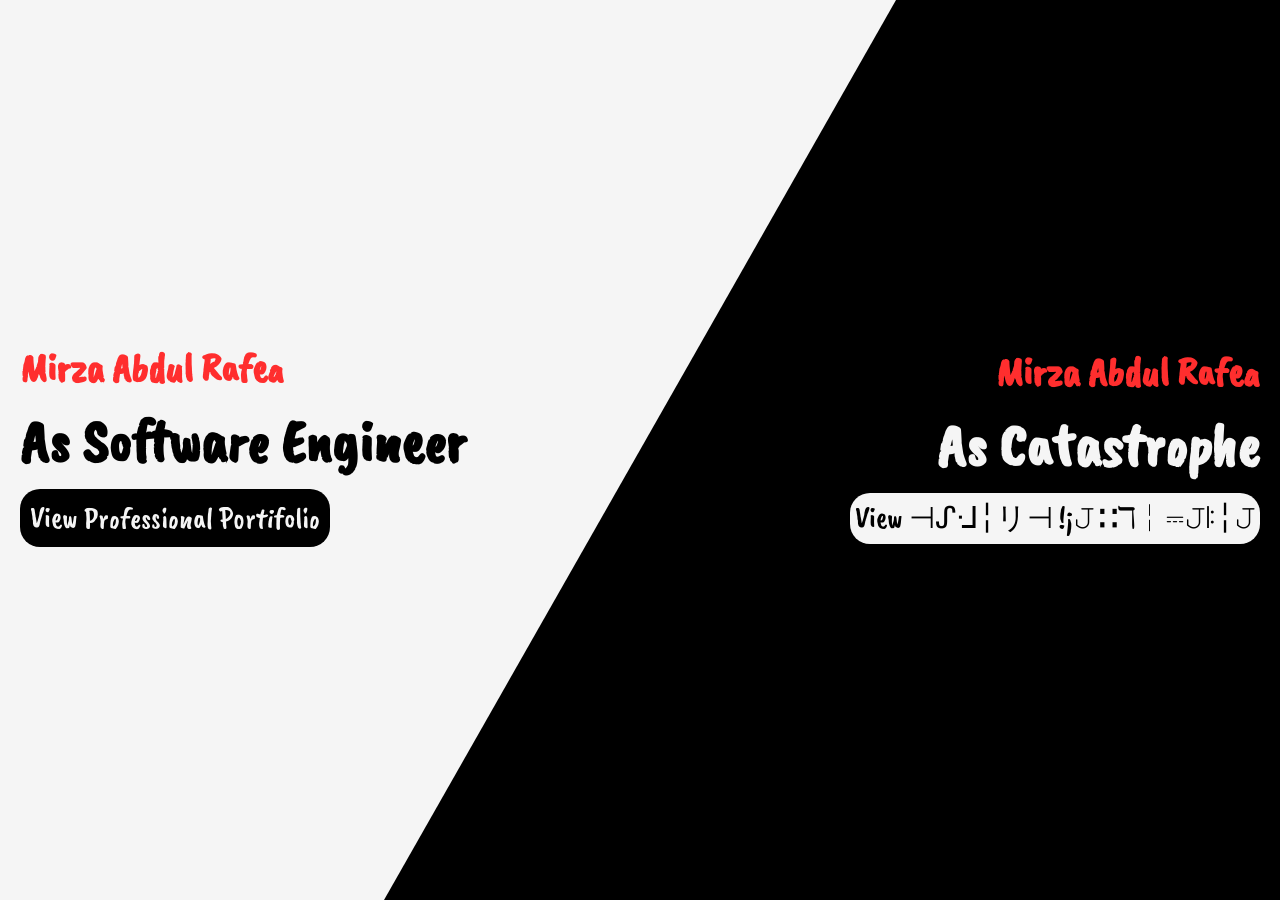
==== index.html @ 4de6d4c2 "intilizing repo" ====
<!DOCTYPE html>
	<head>
		<meta charset="UTF-8">
		<meta name="viewport" content="width=device-width, initial-scale=1.0">
		<title>Mirza Abdul Rafea</title>
		<link rel="stylesheet" href="main.css">
		<script src="main.js" defer></script>
		<!-- Fonts -->
		<link rel="preconnect" href="https://fonts.googleapis.com">
		<link rel="preconnect" href="https://fonts.gstatic.com" crossorigin>
		<link href="https://fonts.googleapis.com/css2?family=Caveat+Brush&display=swap" rel="stylesheet">
	</head>
	<body class="m-page">
		<div class="m-left-container">
			<h2 class="left-name-heading">Mirza Abdul Rafea</h2>
			<h1 class="left-heading">As Software Engineer</h1>
			<a href="professional.html" id="left-button" class="left-button">
				View Professional Portifolio
			</a>
			<div class="m-logo-container">
				<img class="m-logo" src="../assets/c++logo.png" alt="C++ Logo">
				<img class="m-logo" src="../assets/java-logo.png" alt="Java Logo">
				<img class="m-logo" src="../assets/javascript-logo.png" alt="Python Logo">
			</div>
		</div>
		<div class="m-right-container">
			<h2 class="right-name-heading">Mirza Abdul Rafea</h2>
			<h1 class="right-heading">As Catastrophe </h1>
			<button type="button" id="right-button" class="right-button" popovertarget="coming-soon-popover">
				View ⊣ᔑᒲ╎リ⊣ !¡𝙹∷ℸ╎⎓𝙹ꖎ╎𝙹
			</button>
			<div class="m-logo-container">
				<img class="m-logo" src="../assets/LoL-logo.png" alt="LoL Logo">
				<img class="m-logo" src="../assets/osu-logo.png" alt="Osu Logo">
				<img class="m-logo" src="../assets/valorant-logo.png" alt="Valorant Logo">
			</div>
		</div>
		<div id="coming-soon-popover" class="coming-soon-popover" popover>
			<p>Coming soon!</p>
			<button type="button" class="coming-soon-close" popovertarget="coming-soon-popover" popovertargetaction="hide">Close</button>
		</div>
	</body>
</html>
---- main.css ----
:root {
	--caveat-brush: "Caveat Brush", cursive;
	--mid-red: #FF2E2E;
	--rounded-normal: 20px;
}

html, body {
	min-height: 100vh;
	margin: 0;
	overflow-x: hidden;
	scroll-behavior: smooth;
	position: relative;
}

* {
	box-sizing: border-box;
}

a {
	text-decoration: none;
}

h1, h2, h3, p {
	margin: 0;
}

section {
	min-height: 100vh;
}

.m-page {
	width: 100%;
	height: 100vh;
	display: grid;
	position: relative;
}

.m-left-container {
	background-color: whitesmoke;
	clip-path: polygon(0% 0%, 70% 0%, 30% 100%, 0% 100%);
	transition: clip-path 300ms ease;
	align-items: start;
	padding-left: 20px;
}

.m-right-container {
	background-color: black;
	clip-path: polygon(70% 0%, 30% 100%, 100% 100%, 100% 0%);
	transition: clip-path 300ms ease;
	align-items: end;
	padding-right: 20px;
}

.m-left-container, .m-right-container {
	position: relative;
	grid-area: 1 / 1;
	width: 100%;
	height: 100%;
	box-sizing: border-box;
	display: flex;
	flex-direction: column;
	justify-content: center;
	gap: 10px;
}

.m-left-container:hover {
	z-index: 10;
	clip-path: polygon(0% 0%, 100% 0%, 60% 100%, 0% 100%);
	transition: clip-path 300ms ease;
}
      
.m-right-container:hover {
	z-index: 10;
	clip-path: polygon(40% 0%, 0% 100%, 100% 100%, 100% 0%);
	transition: clip-path 300ms ease;
}

.left-name-heading, .right-name-heading {
	font-family: var(--caveat-brush);
	font-size: 40px;
	color: var(--mid-red);	
	margin: 0;
}

.left-heading {
	color: black;
}

.right-heading {
	color: whitesmoke;
}

.left-heading, .right-heading {
	font-family: var(--caveat-brush);
	font-size: 60px;
	margin: 0;
}

.yinyang-svg {
	z-index: 100;
	width: 200px;
	position: absolute;
	left: 50%;
	top: 50%;
	transform: translate(-50%, -50%);
	background-color: whitesmoke;
	border-radius: 50%;
	pointer-events: none;
}

.left-button {
	background-color: black;
	color: whitesmoke;
	padding: 10px;
}

.right-button {
	background-color: whitesmoke;
	color: black;
	padding: 5px;
}

.left-button, .right-button {
	border: none;
	border-radius: var(--rounded-normal);
	font-family: var(--caveat-brush);
	font-size: 30px;
}

.left-button:hover, .right-button:hover {
	cursor: pointer;
	background-color: var(--mid-red);
}

.coming-soon-popover {
	position: fixed;
	inset: 50% auto auto 50%;
	transform: translate(-50%, -50%);
	margin: 0;
	padding: 24px;
	border: none;
	border-radius: var(--rounded-normal);
	background-color: whitesmoke;
	color: black;
	text-align: center;
	font-family: var(--caveat-brush);
	font-size: 28px;
	box-shadow: 0 8px 32px rgb(0 0 0 / 35%);
}

.coming-soon-popover::backdrop {
	background-color: rgb(0 0 0 / 55%);
}

.coming-soon-close {
	margin-top: 12px;
	padding: 6px 16px;
	border: none;
	border-radius: var(--rounded-normal);
	background-color: black;
	color: whitesmoke;
	font-family: var(--caveat-brush);
	font-size: 20px;
	cursor: pointer;
}

.coming-soon-close:hover {
	background-color: var(--mid-red);
}


.m-logo {
	display: none;
	width: 75px;
	border-radius: var(--rounded-normal);
}

@keyframes logo-appear {
	from {
		opacity: 0;
		transform: translateY(10px);
	}
	to {
		opacity: 1;
		transform: translateY(0);
	}
}


.m-right-container:hover .m-logo {
	display: inline;
	animation: logo-appear 400ms ease both;
}

.m-left-container:hover .m-logo {
	display: inline;
	animation: logo-appear 400ms ease both;
}

.m-logo-container {
	display: flex;
	justify-content: center;
	align-items: center;
	gap: 20px;
}

/* Professional Page Styles */
.professional-page {
	width: 100%;
	position: relative;
}

.professional-nav {
	position: fixed;
	top: 5px;
	left: 50%;
	transform: translateX(-50%);
	width: 80%;
	background-color: black;
	display: flex;
	justify-content: center;
	align-items: center;
	gap: 50px;
	border-radius: var(--rounded-normal);
}

.home-svg {
	width: 35px;
	fill: whitesmoke;
}

.home-svg:hover {
	fill: var(--mid-red)
}

.nav-element {
	color: whitesmoke;
	font-family: var(--caveat-brush);
	font-size: 20px;
}

.nav-element:hover {
	color: var(--mid-red);
}

.professional-container {
	width: 100%;
	background-color: whitesmoke;
	display: flex;
	justify-content: center;
	align-items: center;
	flex-direction: column;
}

.section-heading {
	font-family: var(--caveat-brush);
	font-size: 40px;
	color: black;
}

/* Projects Section */
.projects-section {
	width: 100%;
	display: flex;
	flex-direction:  column;
	justify-content: center;
	align-items: center;
	gap: 10px;
}

.projects-section-container {
	width: 100%;
	display: flex;
	flex-direction: column;
	justify-content: center;
	align-items: center;
	gap: 10px;
}

.project-container {
	width: 90%;
	padding: 20px;
	display: flex;
	flex-direction: column;
	align-items: start;
	background-color: black;
	border-radius: var(--rounded-normal);
}

.project-heading {
	font-family: var(--caveat-brush);
	font-size: 25px;
	color: whitesmoke;
}

.project-description {
	font-family: var(--caveat-brush);
	font-size: 20px;
	color: var(--mid-red);
}

.project-sub-description {
	font-family: var(--caveat-brush);
	font-size: 20px;
	color: whitesmoke;
}

.project-repo-button {
	margin-top: 10px;
	padding: 10px;
	font-family: var(--caveat-brush);
	font-size: 20px;
	color: black;
	background-color: whitesmoke;
	border-radius: var(--rounded-normal);
}

.project-repo-button:hover {
	background-color: var(--mid-red);
}

/* Hero Section Styles */
.hero-section {
	width: 80%;
	display: flex;
	justify-content: center;
	align-items: center;
	gap: 10px;
	padding-right: 20px;
}

.professional-pic {
	width: 300px;
}

.hero-heading-container {
	display: flex;
	flex-direction: column;
}

.hero-heading {
	font-size: 40px;
	color: black;
}

.hero-heading-name {
	font-size: 30px;
	color: var(--mid-red);
}

.hero-heading, .hero-heading-name {
	font-family: var(--caveat-brush);
}

.hero-location-container {
	display: flex;
	gap: 10px;
}

.hero-location-svg {
	width: 25px;
	fill: var(--mid-red);

}

.hero-location {
	font-family: var(--caveat-brush);
	font-size: 20px;
	color: var(--mid-red);
}

.hero-description {
	font-family: var(--caveat-brush);
	font-size: 20px;
}

/* Skills Section Styles */
.skills-section {
	width: 100%;
	display: flex;
	flex-direction: column;
	justify-content: center;
	align-items: center;
	gap: 10px;
}

.skills-section-container {
	width: 100%;
	display: flex;
	justify-content: center;
	align-items: center;
	gap: 10px;
}

.skills-container {
	width: 30%;
	padding: 10px;
	background-color: black;
	border-radius: var(--rounded-normal);
	display: flex;
	flex-direction: column;
	justify-content: center;
	align-items: center;
	gap: 10px;
}

.skills-heading {
	font-family: var(--caveat-brush);
	font-size: 25px;
	color: whitesmoke;
}

.skills-logos-container {
	width: 100%;
	display: flex;
	justify-content: center;
	align-items: center;
	gap: 10px;
}

.skills-logo-container {
	display: flex;
	flex-direction: column;
	justify-content: center;
	align-items: center;
}

.skills-logo {
	width: 60px;
}

.skills-logo-heading {
	font-family: var(--caveat-brush);
	font-size: 15px;
	color:whitesmoke;
	margin-top: -5px;
}

/* Education Section Styles */
.education-section {
	width: 100%;
	display: flex;
	flex-direction: column;
	justify-content: center;
	align-items: center;
	gap: 10px;
}

.education-section-container {
	width: min(80%, 700px);
	display: flex;
	flex-direction: column;
	align-items: stretch;
	gap: 24px;
	list-style: none;
	padding: 0;
	position: relative;
}

.education-section-container::before {
	content: "";
	position: absolute;
	top: 12px;
	bottom: 12px;
	left: 11px;
	width: 3px;
	background-color: var(--mid-red);
}

.education-container {
	box-sizing: border-box;
	width: auto;
	margin-left: 40px;
	padding: 20px;
	background-color: black;
	border-radius: var(--rounded-normal);
	display: flex;
	flex-direction: column;
	align-items: flex-start;
	gap: 5px;
	position: relative;
}

.education-timeline-dot {
	position: absolute;
	top: 24px;
	left: -37px;
	width: 15px;
	height: 15px;
	border: 3px solid whitesmoke;
	border-radius: 50%;
	background-color: var(--mid-red);
}

.education-heading {
	font-family: var(--caveat-brush);
	font-size: 25px;
	color: whitesmoke;
}

.education-description {
	font-family: var(--caveat-brush);
	font-size: 20px;
	color: var(--mid-red);
}

.education-sub-description {
	font-family: var(--caveat-brush);
	font-size: 18px;
	color: whitesmoke;
}

@media (max-width: 760px) {
	.professional-nav {
		width: calc(100% - 24px);
		gap: clamp(12px, 4vw, 32px);
		padding: 4px 12px;
		z-index: 10;
	}

	.hero-section {
		width: 90%;
		flex-direction: column;
		padding: 72px 0 24px;
		text-align: center;
	}

	.professional-pic {
		width: min(55vw, 250px);
	}

	.hero-location-container {
		justify-content: center;
	}

	.projects-section,
	.skills-section,
	.education-section {
		padding: 32px 0;
	}

	.project-container {
		width: 92%;
	}

	.skills-section-container {
		flex-wrap: wrap;
		padding: 0 16px;
	}

	.skills-container {
		flex: 1 1 220px;
		width: auto;
	}

	.education-section-container {
		width: 90%;
	}

	.m-page {
		height: 100vh;
		height: 100svh;
		min-height: 520px;
		grid-template-rows: none;
	}

	.m-left-container,
	.m-right-container {
		grid-area: 1 / 1;
		height: 100%;
		min-height: 0;
		padding-top: 24px;
		padding-bottom: 24px;
	}

	.m-left-container {
		align-items: flex-start;
		padding-left: 12px;
		text-align: left;
	}

	.m-right-container {
		align-items: flex-end;
		padding-right: 12px;
		text-align: right;
	}

	.m-left-container:hover {
		clip-path: polygon(0% 0%, 70% 0%, 30% 100%, 0% 100%);
	}

	.m-right-container:hover {
		clip-path: polygon(70% 0%, 30% 100%, 100% 100%, 100% 0%);
	}

	.left-name-heading,
	.right-name-heading {
		width: 40%;
		font-size: clamp(17px, 4.5vw, 26px);
	}

	.left-heading,
	.right-heading {
		width: 40%;
		font-size: clamp(23px, 6.5vw, 38px);
	}

	.left-button,
	.right-button {
		display: block;
		width: 40%;
		font-size: clamp(15px, 4vw, 20px);
	}

	.m-logo {
		display: inline;
		width: clamp(36px, 12vw, 56px);
	}

	.m-logo-container {
		width: 40%;
		gap: 8px;
	}
}

@media (max-width: 480px) {
	.professional-nav {
		gap: 8px 16px;
		justify-content: space-around;
	}

	.home-svg {
		width: 28px;
	}

	.nav-element {
		font-size: 17px;
	}

	.hero-heading {
		font-size: 34px;
	}

	.hero-heading-name {
		font-size: 27px;
	}

	.section-heading {
		font-size: 34px;
	}

	.project-container {
		padding: 16px;
	}

	.project-sub-description {
		padding-left: 24px;
		font-size: 17px;
	}

	.skills-section-container {
		flex-direction: column;
	}

	.skills-container {
		width: 100%;
		flex-basis: auto;
	}

	.education-container {
		margin-left: 32px;
		padding: 16px;
	}

	.education-timeline-dot {
		left: -29px;
	}

	.education-heading {
		font-size: 22px;
	}

	.education-sub-description {
		font-size: 16px;
	}
}

/* ⊣ᔑᒲ╎リ⊣ Styles */
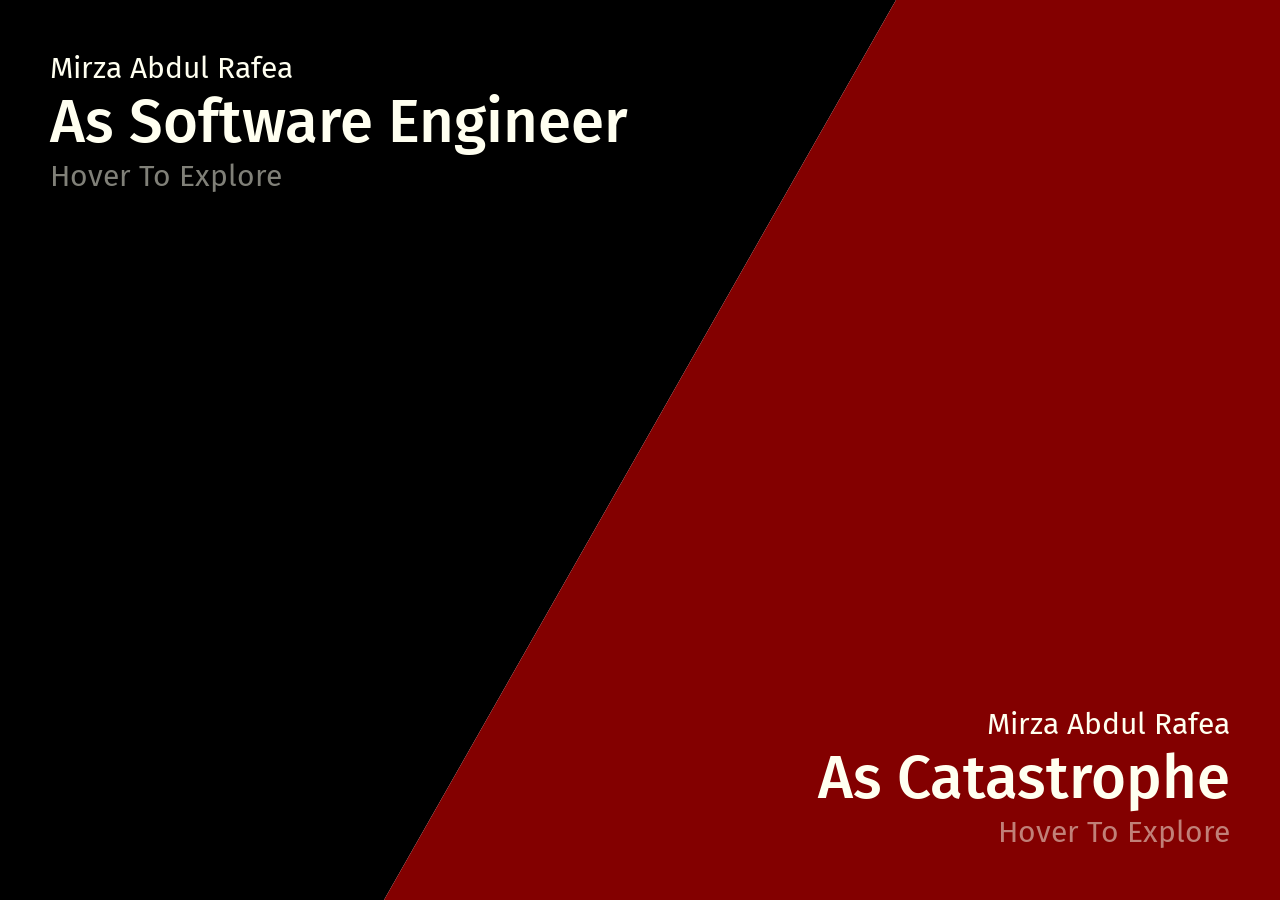
==== commit fa1aa38c: "improved landingPage with new design" ====
--- a/index.html
+++ b/index.html
@@ -3,41 +3,45 @@
 		<meta charset="UTF-8">
 		<meta name="viewport" content="width=device-width, initial-scale=1.0">
 		<title>Mirza Abdul Rafea</title>
-		<link rel="stylesheet" href="main.css">
-		<script src="main.js" defer></script>
+		<link rel="stylesheet" href="index.css">
+		<script src="index.js" defer></script>
 		<!-- Fonts -->
 		<link rel="preconnect" href="https://fonts.googleapis.com">
 		<link rel="preconnect" href="https://fonts.gstatic.com" crossorigin>
-		<link href="https://fonts.googleapis.com/css2?family=Caveat+Brush&display=swap" rel="stylesheet">
-	</head>
-	<body class="m-page">
-		<div class="m-left-container">
-			<h2 class="left-name-heading">Mirza Abdul Rafea</h2>
-			<h1 class="left-heading">As Software Engineer</h1>
-			<a href="professional.html" id="left-button" class="left-button">
-				View Professional Portifolio
-			</a>
-			<div class="m-logo-container">
-				<img class="m-logo" src="../assets/c++logo.png" alt="C++ Logo">
-				<img class="m-logo" src="../assets/java-logo.png" alt="Java Logo">
-				<img class="m-logo" src="../assets/javascript-logo.png" alt="Python Logo">
+		<link rel="preconnect" href="https://fonts.googleapis.com">
+		<link href="https://fonts.googleapis.com/css2?family=Fira+Sans:ital,wght@0,100;0,200;0,300;0,400;0,500;0,600;0,700;0,800;0,900;1,100;1,200;1,300;1,400;1,500;1,600;1,700;1,800;1,900&display=swap" rel="stylesheet">
+	<body>
+		<div class="professional-container" id="professional-container">
+			<div class="professional">
+				<h2 class="name-heading">Mirza Abdul Rafea</h2>
+				<h1 class="profession-heading">As Software Engineer</h1>
+				<h2 class="placeholder" id="professional-placeholder">Hover To Explore</h2>
+				<div class="logo-container" id="professional-logo-container">
+					<img class="logo" src="./assets/c++logo.png" alt="C++ Logo">
+					<img class="logo" src="./assets/java-logo.png" alt="Java Logo">
+					<img class="logo" src="./assets/react-logo.png" alt="React Logo">
+				</div>
+				<p class="description" id="professional-description">
+					Specializing in low-level systems, core programming, and full-stack web development
+				</p>
+				<a class="professional-button" href="professional.html" id="professional-button">View Portfolio</a>
 			</div>
 		</div>
-		<div class="m-right-container">
-			<h2 class="right-name-heading">Mirza Abdul Rafea</h2>
-			<h1 class="right-heading">As Catastrophe </h1>
-			<button type="button" id="right-button" class="right-button" popovertarget="coming-soon-popover">
-				View ⊣ᔑᒲ╎リ⊣ !¡𝙹∷ℸ╎⎓𝙹ꖎ╎𝙹
-			</button>
-			<div class="m-logo-container">
-				<img class="m-logo" src="../assets/LoL-logo.png" alt="LoL Logo">
-				<img class="m-logo" src="../assets/osu-logo.png" alt="Osu Logo">
-				<img class="m-logo" src="../assets/valorant-logo.png" alt="Valorant Logo">
+		<div class="other-container" id="other-container">
+			<div class="other">
+				<h2 class="name-heading">Mirza Abdul Rafea</h2>
+				<h1 class="profession-heading">As Catastrophe</h1>
+				<h2 class="placeholder" id="other-placeholder">Hover To Explore</h2>
+				<div class="logo-container" id="other-logo-container">
+					<img class="logo" src="./assets/LoL-logo.png" alt="LoL Logo">
+					<img class="logo" src="./assets/osu-logo.png" alt="Osu Logo">
+					<img class="logo" src="./assets/valorant-logo.png" alt="Valorant Logo">
+				</div>
+				<p class="description" id="other-description">
+					ᓭ!¡ᒷᓵ╎ᔑꖎ╎⨅╎リ⊣ ╎リ ᓵ𝙹ᒲ!¡ᒷℸ╎⍊ᒷ ⎓!¡ᓭ ᓭ⍑𝙹𝙹ℸᒷ∷ᓭ, ∷ǁℸ⍑ᒲ ⊣ᔑᒲᒷᓭ ᔑリ↸ ᒲ𝙹ʖᔑᓭ
+				</p>
+				<a class="other-button" href="" id="other-button">View Portfolio</a>
 			</div>
-		</div>
-		<div id="coming-soon-popover" class="coming-soon-popover" popover>
-			<p>Coming soon!</p>
-			<button type="button" class="coming-soon-close" popovertarget="coming-soon-popover" popovertargetaction="hide">Close</button>
 		</div>
 	</body>
 </html>
--- a/index.css
+++ b/index.css
@@ -0,0 +1,185 @@
+:root {
+	--fira-sans: "Fira Sans",  sans-serif;
+	--black: #000000;
+	--white: #FFFFF0;
+	--red1: #830000; 
+	--red2: #BC0202;
+	--red2: #BC0202;
+	--rounded-normal: 20px;
+}
+
+/* Animations */
+@keyframes expandContainer {
+	0% {
+		width: 50%;
+	}
+	50% {
+		width: 70%;
+	}
+	100% {
+		width: 90%;
+	}
+}
+
+.expand-container {
+	animation: expandContainer 100ms linear 1 forwards;
+}
+
+html, body {
+	position: relative;
+	min-height: 100vh;
+	margin: 0;
+	padding: 0;
+	overflow-x: hidden;
+	scroll-behavior: smooth;
+
+}
+
+a {
+	text-decoration: none;
+}
+
+h1, h2, h3, p {
+	margin: 0;
+}
+
+button {
+	border: none;
+	padding: 0;
+}
+
+.professional-container {
+	z-index: 0;
+	position: absolute;
+	width: 100%;
+	min-height: 100vh;
+	padding: 50px;
+	clip-path: polygon(0% 0%, 70% 0%, 30% 100%, 0% 100%);
+	
+	display: flex;
+	flex-direction: column;
+	justify-content: start;
+	align-items: start;
+
+	background-color: var(--black);
+	box-sizing: border-box;
+	transition: clip-path 300ms ease;
+}
+
+.other-container {
+	z-index: 0;
+	position: absolute;
+	right: 0;
+	width: 100%;
+	min-height: 100vh;
+	padding: 50px;
+	clip-path: polygon(70% 0%, 30% 100%, 100% 100%, 100% 0%);
+
+	display: flex;
+	flex-direction: column;
+	justify-content: end;
+	align-items: end;
+
+	background-color: var(--red1);
+	box-sizing: border-box;
+	transition: clip-path 300ms ease;
+}
+
+.professional-container:hover {
+	z-index: 1;
+	clip-path: polygon(0% 0%, 100% 0%, 60% 100%, 0% 100%);
+	transition: clip-path 300ms ease;
+}
+
+.other-container:hover {
+	z-index: 10;
+	clip-path: polygon(40% 0%, 0% 100%, 100% 100%, 100% 0%);
+	transition: clip-path 300ms ease;
+}
+
+.professional {
+	width: 50%;
+	display: flex;
+	flex-direction: column;
+	justify-content: start;
+	align-items: start;
+}
+
+.other {
+	width: 50%;
+	display: flex;
+	flex-direction: column;
+	justify-content: end;
+	align-items: end;
+}
+
+.name-heading {
+	font-family: var(--fira-sans);
+	font-size: 30px;
+	font-weight: 400;
+	color: var(--white);
+}
+
+.profession-heading {
+	font-family: var(--fira-sans);
+	font-size: 60px;
+	font-weight: 500;
+	color: var(--white);
+}
+
+.placeholder {
+	font-family: var(--fira-sans);
+	font-size: 30px;
+	font-weight: 400;
+	color: var(--white);
+	opacity: 50%;
+}
+
+.logo-container {
+	display: none;
+	justify-content: start;
+	align-items: center;
+}
+
+.logo {
+	width: 75px;
+}
+
+.description {
+	display: none;
+	font-family: var(--fira-sans);
+	font-size: 30px;
+	font-weight: 400;
+	color: var(--white);
+}
+
+.professional-button, .other-button {
+	display: none;
+	margin-top: 50px;
+	padding: 10px;
+	padding-left: 30px;
+	padding-right: 30px;
+	border-radius: var(--rounded-normal);
+	font-family: var(--fira-sans);
+	font-size: 30px;
+	font-weight: 400;
+	color: var(--white);
+}
+
+.professional-button {
+	background-color: var(--red1);
+}
+
+.other-button {
+	background-color: var(--black);
+}
+
+.professional-button:hover {
+	background-color: var(--white);
+	color: var(--black);
+}
+
+.other-button:hover {
+	background-color: var(--white);
+	color: var(--red1);
+}
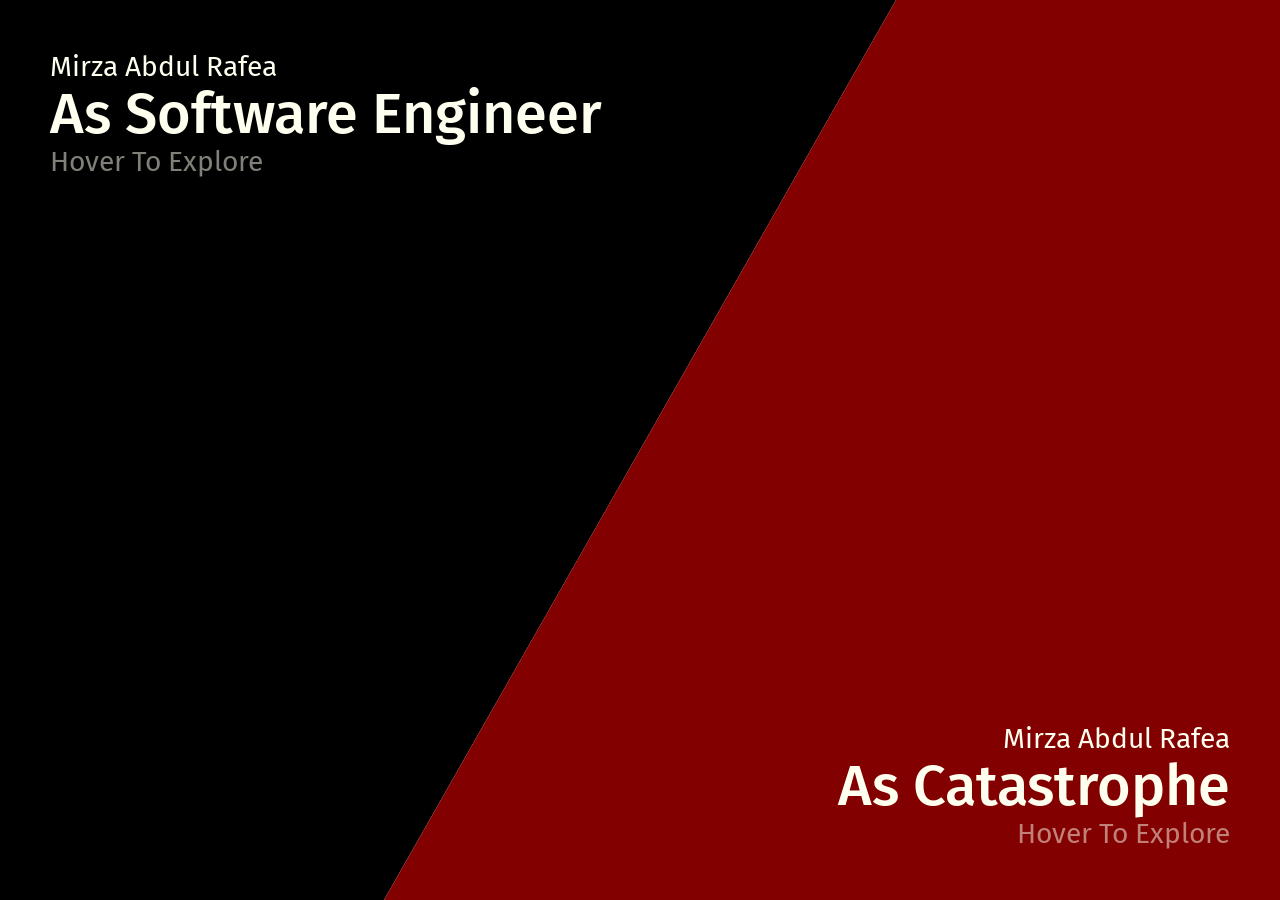
==== commit 8a19181a: "improved professional page" ====
--- a/index.html
+++ b/index.html
@@ -1,4 +1,5 @@
 <!DOCTYPE html>
+<html lang="en">
 	<head>
 		<meta charset="UTF-8">
 		<meta name="viewport" content="width=device-width, initial-scale=1.0">
@@ -8,8 +9,8 @@
 		<!-- Fonts -->
 		<link rel="preconnect" href="https://fonts.googleapis.com">
 		<link rel="preconnect" href="https://fonts.gstatic.com" crossorigin>
-		<link rel="preconnect" href="https://fonts.googleapis.com">
 		<link href="https://fonts.googleapis.com/css2?family=Fira+Sans:ital,wght@0,100;0,200;0,300;0,400;0,500;0,600;0,700;0,800;0,900;1,100;1,200;1,300;1,400;1,500;1,600;1,700;1,800;1,900&display=swap" rel="stylesheet">
+	</head>
 	<body>
 		<div class="professional-container" id="professional-container">
 			<div class="professional">
@@ -22,7 +23,7 @@
 					<img class="logo" src="./assets/react-logo.png" alt="React Logo">
 				</div>
 				<p class="description" id="professional-description">
-					Specializing in low-level systems, core programming, and full-stack web development
+					Specializing in low-level systems and core programming
 				</p>
 				<a class="professional-button" href="professional.html" id="professional-button">View Portfolio</a>
 			</div>
--- a/index.css
+++ b/index.css
@@ -28,11 +28,11 @@
 html, body {
 	position: relative;
 	min-height: 100vh;
+	min-height: 100svh;
 	margin: 0;
 	padding: 0;
 	overflow-x: hidden;
 	scroll-behavior: smooth;
-
 }
 
 a {
@@ -53,6 +53,7 @@
 	position: absolute;
 	width: 100%;
 	min-height: 100vh;
+	min-height: 100svh;
 	padding: 50px;
 	clip-path: polygon(0% 0%, 70% 0%, 30% 100%, 0% 100%);
 	
@@ -72,6 +73,7 @@
 	right: 0;
 	width: 100%;
 	min-height: 100vh;
+	min-height: 100svh;
 	padding: 50px;
 	clip-path: polygon(70% 0%, 30% 100%, 100% 100%, 100% 0%);
 
@@ -85,16 +87,18 @@
 	transition: clip-path 300ms ease;
 }
 
-.professional-container:hover {
-	z-index: 1;
-	clip-path: polygon(0% 0%, 100% 0%, 60% 100%, 0% 100%);
-	transition: clip-path 300ms ease;
-}
-
-.other-container:hover {
-	z-index: 10;
-	clip-path: polygon(40% 0%, 0% 100%, 100% 100%, 100% 0%);
-	transition: clip-path 300ms ease;
+@media (hover: hover) and (pointer: fine) {
+	.professional-container:hover {
+		z-index: 1;
+		clip-path: polygon(0% 0%, 100% 0%, 60% 100%, 0% 100%);
+		transition: clip-path 300ms ease;
+	}
+
+	.other-container:hover {
+		z-index: 10;
+		clip-path: polygon(40% 0%, 0% 100%, 100% 100%, 100% 0%);
+		transition: clip-path 300ms ease;
+	}
 }
 
 .professional {
@@ -115,21 +119,22 @@
 
 .name-heading {
 	font-family: var(--fira-sans);
-	font-size: 30px;
+	font-size: clamp(1.25rem, 2.2vw, 1.875rem);
 	font-weight: 400;
 	color: var(--white);
 }
 
 .profession-heading {
 	font-family: var(--fira-sans);
-	font-size: 60px;
+	font-size: clamp(2.5rem, 4.5vw, 3.75rem);
+	line-height: 1.08;
 	font-weight: 500;
 	color: var(--white);
 }
 
 .placeholder {
 	font-family: var(--fira-sans);
-	font-size: 30px;
+	font-size: clamp(1.25rem, 2.2vw, 1.875rem);
 	font-weight: 400;
 	color: var(--white);
 	opacity: 50%;
@@ -139,18 +144,43 @@
 	display: none;
 	justify-content: start;
 	align-items: center;
+	flex-wrap: wrap;
+	gap: 12px;
 }
 
 .logo {
-	width: 75px;
+	width: clamp(48px, 6vw, 75px);
+	height: auto;
 }
 
 .description {
 	display: none;
 	font-family: var(--fira-sans);
-	font-size: 30px;
+	font-size: clamp(1.125rem, 2.2vw, 1.875rem);
 	font-weight: 400;
 	color: var(--white);
+	line-height: 1.5;
+	overflow-wrap: anywhere;
+}
+
+.professional-container.is-active .logo-container,
+.other-container.is-active .logo-container {
+	display: flex;
+}
+
+.professional-container.is-active .professional-button,
+.other-container.is-active .other-button {
+	display: inline-flex;
+}
+
+.professional-container.is-active .placeholder,
+.other-container.is-active .placeholder {
+	display: none;
+}
+
+.professional-container.is-active .description,
+.other-container.is-active .description {
+	display: block;
 }
 
 .professional-button, .other-button {
@@ -160,8 +190,9 @@
 	padding-left: 30px;
 	padding-right: 30px;
 	border-radius: var(--rounded-normal);
-	font-family: var(--fira-sans);
-	font-size: 30px;
+	
+	font-family: var(--fira-sans);
+	font-size: clamp(1.125rem, 2.2vw, 1.875rem);
 	font-weight: 400;
 	color: var(--white);
 }
@@ -182,4 +213,112 @@
 .other-button:hover {
 	background-color: var(--white);
 	color: var(--red1);
+}
+
+/* Hero Section */
+.hero-section {
+	display: flex;
+	flex-direction: column;
+}
+
+@media (max-width: 1000px) and (hover: hover) and (pointer: fine) {
+	.professional-container,
+	.other-container {
+		padding: 32px;
+	}
+
+	.professional,
+	.other {
+		width: 58%;
+	}
+}
+
+@media (max-width: 800px), (hover: none) and (pointer: coarse) {
+	.professional-container,
+	.other-container {
+		position: absolute;
+		top: 0;
+		width: 100%;
+		min-height: 100vh;
+		min-height: 100svh;
+		padding: clamp(16px, 5vw, 36px);
+		transition: none;
+	}
+
+	.professional-container {
+		left: 0;
+		justify-content: flex-start;
+		align-items: flex-start;
+	}
+
+	.other-container {
+		right: 0;
+		justify-content: flex-end;
+		align-items: flex-end;
+	}
+
+	.professional,
+	.other {
+		width: 58%;
+		gap: clamp(6px, 2vw, 12px);
+	}
+
+	.professional {
+		align-items: flex-start;
+	}
+
+	.other {
+		align-items: flex-end;
+		text-align: right;
+	}
+
+	.name-heading {
+		font-size: clamp(0.875rem, 3vw, 1.25rem);
+	}
+
+	.profession-heading {
+		font-size: clamp(1.25rem, 5.6vw, 2.4rem);
+		line-height: 1.05;
+	}
+
+	.placeholder {
+		display: none;
+	}
+
+	.logo-container {
+		display: flex;
+		gap: clamp(4px, 2vw, 12px);
+	}
+
+	.logo {
+		width: clamp(28px, 8vw, 56px);
+	}
+
+	.description {
+		display: block;
+		max-width: 32ch;
+		font-size: clamp(0.75rem, 3vw, 1rem);
+		line-height: 1.35;
+	}
+
+	.professional-button,
+	.other-button {
+		display: inline-flex;
+		width: fit-content;
+		max-width: 100%;
+		margin-top: 8px;
+		padding: 8px 12px;
+		font-size: clamp(0.75rem, 3vw, 1rem);
+	}
+}
+
+@media (max-height: 500px) and (hover: none) and (pointer: coarse) {
+	.logo-container,
+	.description {
+		display: none;
+	}
+
+	.profession-heading {
+		font-size: clamp(1.25rem, 4vw, 1.8rem);
+	}
 }
